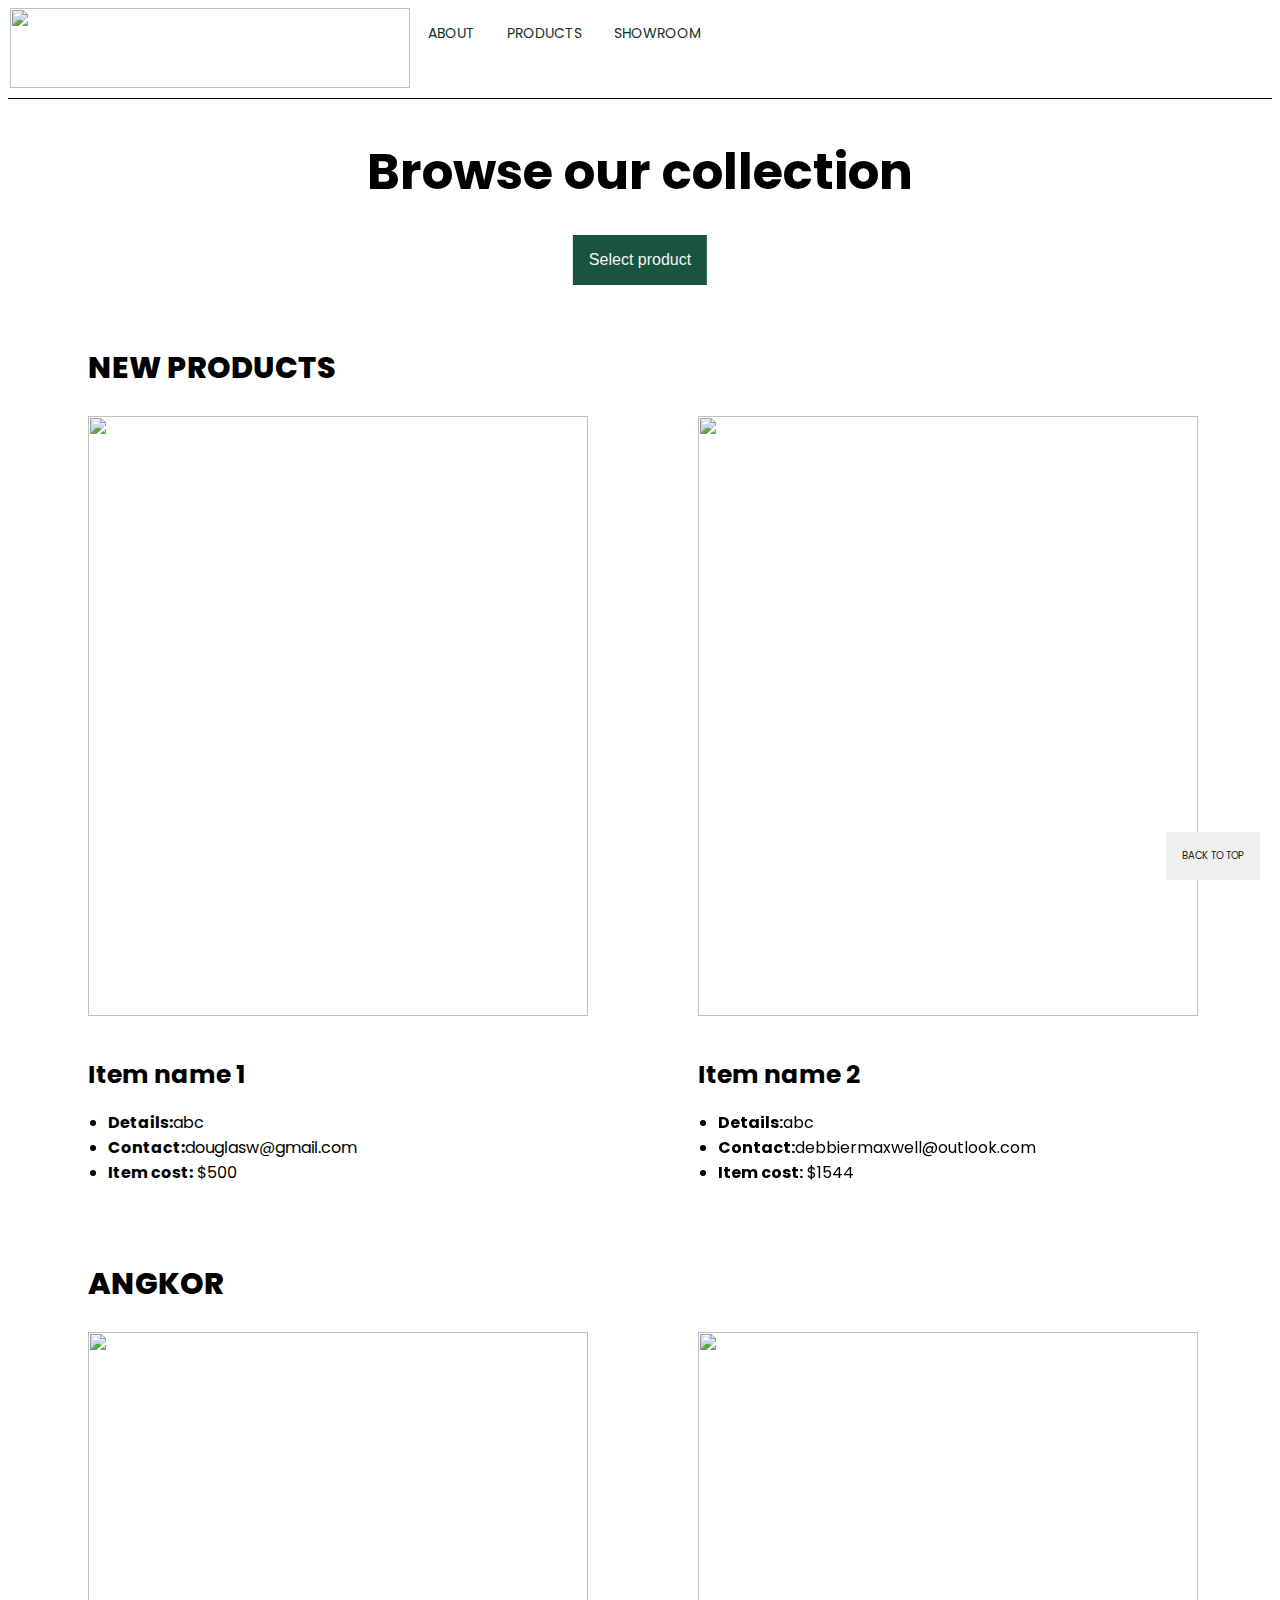
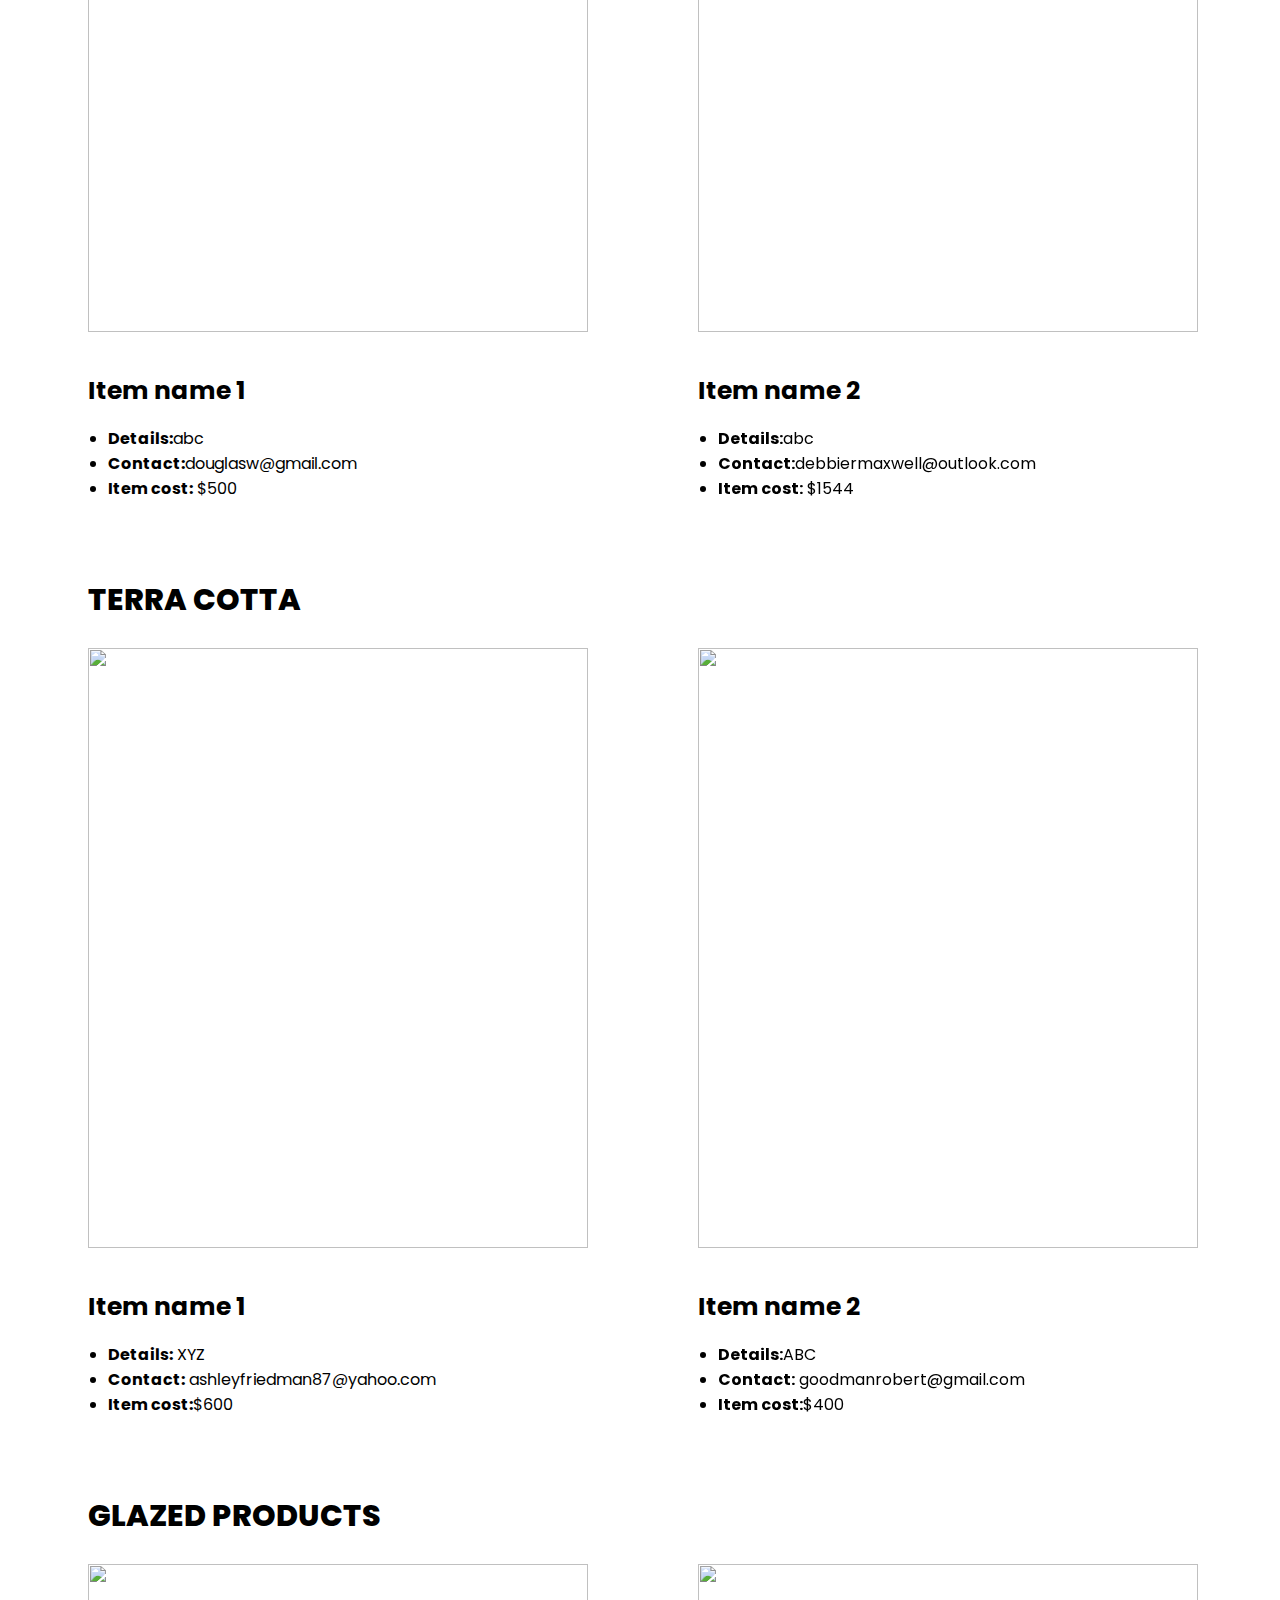
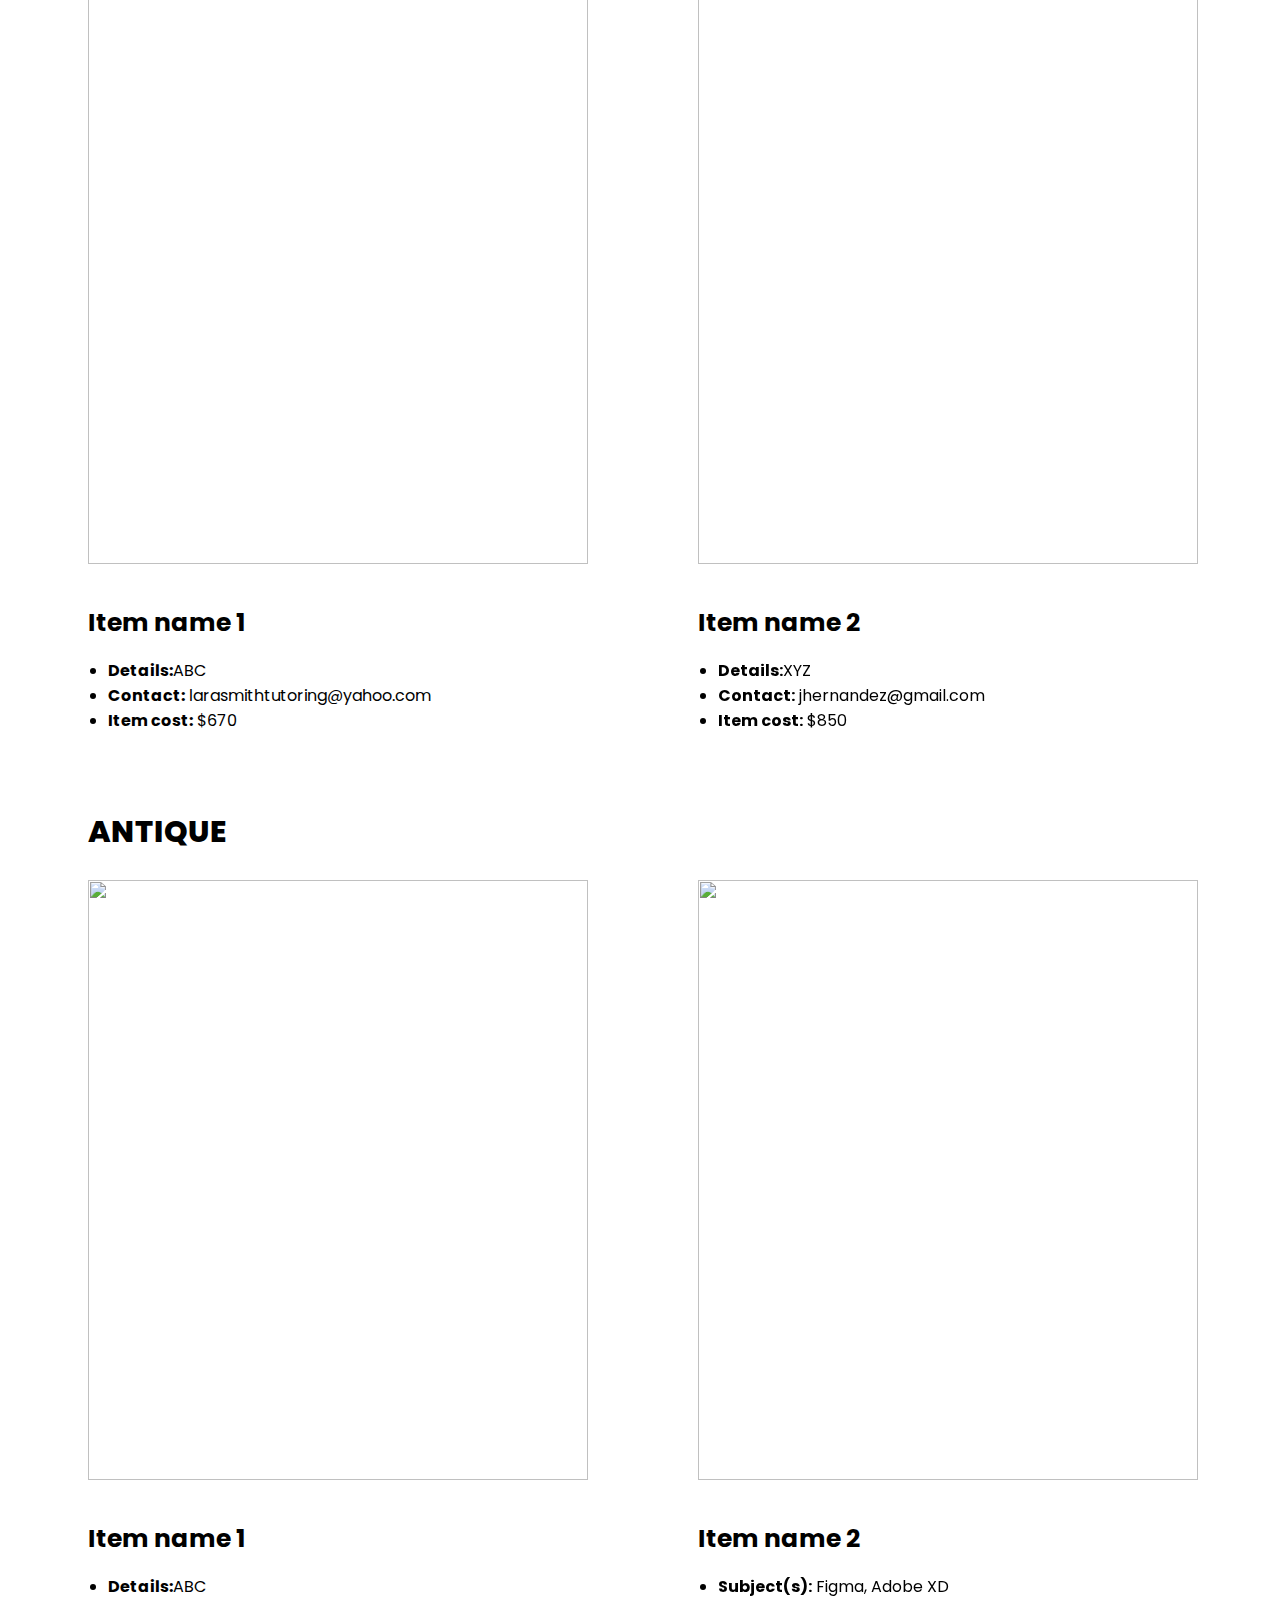
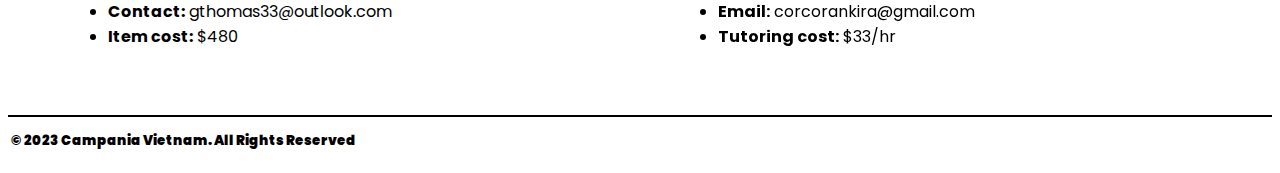
==== SEARCH.html @ 62d649ac "Add files via upload" ====
<!DOCTYPE html>
<html>

<head>
  <title>Campania Vietnam</title>
  <meta charset="utf-8">
  <meta name="viewport" content="width=device-width">
  <link href="search-style.css" rel="stylesheet" type="text/css" />
  <link rel="preconnect" href="https://fonts.googleapis.com">
  <link rel="preconnect" href="https://fonts.gstatic.com" crossorigin>
  <link href="https://fonts.googleapis.com/css2?family=Poppins:wght@200;400;700&display=swap" rel="stylesheet">
</head>

<body>
  <a class="backtop" href="#">Back to top</a>

  <div class="navBar" id="mainNavBar">
    <img src="C:\Users\lebao\Documents\Campania Pots\Campania VN (Dec 2020)\Letterhead.png" class="imagemain">
    <a id="aboutP" href="MAIN.html">ABOUT</a>
    <a id="productsP" href="SEARCH.html">PRODUCTS</a>
    <a id="showroomP" href="SHOWROOM.html">SHOWROOM</a>
  </div>
  <br>
  <h1 id="title">Browse our collection</h1>
  <br>
  <div class="dropdown">
    <button class="dropbtn" href="#">Select product</button>
    <div class="dropdown-content" href="#">
      <option id="downtown">NEW ITEMS</option>
      <option id="midtown">ANGKOR</option>
      <option id="markham">TERRA COTTA</option>
      <option id="mississauga">GLAZED</option>
      <option id="northYork">ANTIQUE</option>
    </div>
  </div>


  <h4 id="tDowntown">NEW PRODUCTS</h4>
  <br>
  <div class="row">
    <div class="column">
      <img id="Douglas" src="C:\Users\lebao\Desktop\Final Website Design\S_2.jpg">
      <div class="tutor1">
        <h3>Item name 1</h3>
        <ul class="h3">
          <li id="special"> <b>Details:</b>abc</li>
          <li id="special"> <b>Contact:</b>douglasw@gmail.com</li>
          <li id="special"> <b>Item cost:</b> $500 </li>
        </ul>
      </div>
    </div>
    <div class="column">
      <img src="C:\Users\lebao\Desktop\Final Website Design\new.jpg">
      <div class="tutor2">
        <h3>Item name 2</h3>
        <ul>
          <li id="special"> <b>Details:</b>abc</li>
          <li id="special"> <b>Contact:</b>debbiermaxwell@outlook.com</li>
          <li id="special"> <b>Item cost:</b> $1544 </li>
        </ul>
      </div>
    </div>
    <div class="column">
      <img src="C:\Users\lebao\Desktop\Final Website Design\new.jpg">
      <div class="tutor2">
        <h3>Item name 2</h3>
          <ul>
            <li id="special"> <b>Details:</b>abc</li>
            <li id="special"> <b>Contact:</b>debbiermaxwell@outlook.com</li>
            <li id="special"> <b>Item cost:</b> $1544 </li>
          </ul>
      </div>
    </div>
  </div>

  <h4 id="tMidtown">ANGKOR</h4>
  <br>
  <div class="row">
    <div class="column">
      <img id="Douglas" src="C:\Users\lebao\Desktop\Final Website Design\S_2.jpg">
      <div class="tutor1">
        <h3>Item name 1</h3>
        <ul>
          <li id="special"> <b>Details:</b>abc</li>
          <li id="special"> <b>Contact:</b>douglasw@gmail.com</li>
          <li id="special"> <b>Item cost:</b> $500 </li>
        </ul>
      </div>
    </div>
    <div class="column">
      <img src="C:\Users\lebao\Desktop\Final Website Design\new.jpg">
      <div class="tutor2">
        <h3>Item name 2</h3>
          <ul>
            <li id="special"> <b>Details:</b>abc</li>
            <li id="special"> <b>Contact:</b>debbiermaxwell@outlook.com</li>
            <li id="special"> <b>Item cost:</b> $1544 </li>
          </ul>
      </div>
    </div>
    <div class="column">
      <img src="C:\Users\lebao\Desktop\Final Website Design\new.jpg">
      <div class="tutor2">
        <h3>Item name 2</h3>
          <ul>
            <li id="special"> <b>Details:</b>abc</li>
            <li id="special"> <b>Contact:</b>debbiermaxwell@outlook.com</li>
            <li id="special"> <b>Item cost:</b>$1544</li>
          </ul>
      </div>
    </div>
  </div>

  <h4 id="tMarkham">TERRA COTTA</h4>
  <br>
  <div class="row">
    <div class="column">
      <img src="C:\Users\lebao\Desktop\Final Website Design\Med.jpg">
      <div class="tutor5">
        <h3 id="tNAMES">Item name 1</h3>
        <ul>
          <li id="special"> <b>Details:</b> XYZ</li>
          <li id="special"> <b>Contact:</b> ashleyfriedman87@yahoo.com</li>
          <li id="special"> <b>Item cost:</b>$600</li>
        </ul>
      </div>
    </div>
    <div class="column">
      <img src="C:\Users\lebao\Desktop\Final Website Design\Coral.jpg">
      <div class="tutor6">
        <h3>Item name 2</h3>
        <ul>
          <li id="special"> <b>Details:</b>ABC</li>
          <li id="special"> <b>Contact:</b> goodmanrobert@gmail.com</li>
          <li id="special"> <b>Item cost:</b>$400</li>
        </ul>
      </div>
    </div>
    <div class="column">
      <img src="C:\Users\lebao\Desktop\Final Website Design\Coral.jpg">
      <div class="tutor6">
        <h3>Item name 3</h3>
        <ul>
          <li id="special"> <b>Details:</b>XYZ</li>
          <li id="special"> <b>Contact:</b> goodmanrobert@gmail.com</li>
          <li id="special"> <b>Item cost:</b>$400</li>
        </ul>
      </div>
    </div>
  </div>

  <h4 id="tMississauga">GLAZED PRODUCTS</h4>
  <br>
  <div class="row">
    <div class="column">
      <img src="C:\Users\lebao\Desktop\Final Website Design\graphite.jpg">
      <div class="tutor7">
        <h3>Item name 1</h3>
        <ul>
          <li id="special"> <b>Details:</b>ABC</li>
          <li id="special"> <b>Contact:</b> larasmithtutoring@yahoo.com</li>
          <li id="special"> <b>Item cost:</b> $670 </li>
        </ul>
      </div>
    </div>
    <div class="column">
      <img src="C:\Users\lebao\Desktop\Final Website Design\TC.jpg">
      <div class="tutor8">
        <h3>Item name 2</h3>
        <ul>
          <li id="special"> <b>Details:</b>XYZ</li>
          <li id="special"> <b>Contact:</b> jhernandez@gmail.com</li>
          <li id="special"> <b>Item cost:</b> $850</li>
        </ul>
      </div>
    </div>
    <div class="column">
      <img src="C:\Users\lebao\Desktop\Final Website Design\Coral.jpg">
      <div class="tutor6">
        <h3>Item name 3</h3>
        <ul>
          <li id="special"> <b>Details:</b>ABC</li>
          <li id="special"> <b>Contact:</b> goodmanrobert@gmail.com</li>
          <li id="special"> <b>Ietm cost:</b> $402 </li>
        </ul>
      </div>
    </div>
  </div>

  <h4 id="tNorthYork">ANTIQUE</h4>
  <br>
  <div class="row">
    <div class="column">
      <img src="C:\Users\lebao\Desktop\Final Website Design\angkor.jpg">
      <div class="tutor9">
        <h3>Item name 1</h3>
        <ul>
          <li id="special"> <b>Details:</b>ABC</li>
          <li id="special"> <b>Contact:</b> gthomas33@outlook.com</li>
          <li id="special"> <b>Item cost:</b> $480 </li>
        </ul>
      </div>
    </div>
    <div class="column">
      <img src="C:\Users\lebao\Desktop\Final Website Design\angkor.jpg">
      <div class="tutor8">
        <h3>Item name 2</h3>
        <ul>
          <li id="special"> <b>Subject(s):</b> Figma, Adobe XD</li>
          <li id="special"> <b>Email:</b> corcorankira@gmail.com</li>
          <li id="special"> <b>Tutoring cost:</b> $33/hr </li>
        </ul>
      </div>
    </div>
  </div>
  <br><br><br>
  <script>
    //change box color when mouseover header boxes
    var aP = document.querySelector("#aboutP");
    var sP = document.querySelector("#productsP");
    var bP = document.querySelector("#showroomP");
    aP.addEventListener("mouseover",boxColor);
    aP.addEventListener("mouseout",boxReg);
    sP.addEventListener("mouseover",boxColor);
    sP.addEventListener("mouseout",boxReg);
    bP.addEventListener("mouseover",boxColor);
    bP.addEventListener("mouseout",boxReg);

    function boxColor(){
      this.style.backgroundColor="#19543E";
    }
    function boxReg(){
      this.style.backgroundColor="transparent";
    }


    //scroll to corresponding header when selected from dropdown menu
    var dt = document.querySelector("#downtown");
    var mt = document.querySelector("#midtown");
    var mk = document.querySelector("#markham");
    var ms = document.querySelector("#mississauga");
    var ny = document.querySelector("#northYork");
    dt.addEventListener("click", scrollDT);
    dt.addEventListener("mouseover",fieldColor);
    dt.addEventListener("mouseout",fieldReg);
    mt.addEventListener("click", scrollMT);
    mt.addEventListener("mouseover",fieldColor);
    mt.addEventListener("mouseout",fieldReg);
    mk.addEventListener("click", scrollMK);
    mk.addEventListener("mouseover",fieldColor);
    mk.addEventListener("mouseout",fieldReg);
    ms.addEventListener("click", scrollMS);
    ms.addEventListener("mouseover",fieldColor);
    ms.addEventListener("mouseout",fieldReg);
    ny.addEventListener("click", scrollNY);
    ny.addEventListener("mouseover",fieldColor);
    ny.addEventListener("mouseout",fieldReg);
    
    function scrollDT() {
      var sDT = document.getElementById("tDowntown");
      sDT.scrollIntoView({behavior: 'smooth'}, true);
    }

    function fieldColor(){
      this.style.backgroundColor="#808080"
    }

    function fieldReg(){
      this.style.backgroundColor="transparent"
    }

    function scrollMT() {
      var sMT = document.getElementById("tMidtown");
      sMT.scrollIntoView({behavior: 'smooth'}, true);
    }

    function scrollMK() {
      var sMK = document.getElementById("tMarkham");
      sMK.scrollIntoView({behavior: 'smooth'}, true);
    }

    function scrollMS() {
      var sMS = document.getElementById("tMississauga");
      sMS.scrollIntoView({behavior: 'smooth'}, true);
    }

    function scrollNY() {
      var sNY = document.getElementById("tNorthYork");
      sNY.scrollIntoView({behavior: 'smooth'}, true);
    }

  </script>
</body>

<section class="footer">
    <div class="footer">
      <table style="width:100%">
        <tbody>
          <tr>
            <td style="width:70%">
              <h5 id="footerHome"><b>© 2023 Campania Vietnam. All Rights Reserved<b></a></h5>
            </td>
          </tr>
        </tbody>
      </table>
    </div>
  </section>

</html>
---- search-style.css ----
html{
  scroll-behavior: smooth;
}

.row{
  display: inline-flex;
}

.column{
  flex: 50%;
}

.column1{
  float: 20%;
}

#title{
  text-align: center;
  margin-bottom: auto;
}

.dropbtn{
  background-color: #19543E;
  color: whitesmoke;
  padding: 16px;
  font-size: 16px;
  border: none;
}

.dropdown{
  position: relative;
  display: inline-block;
  left: 50%;
  transform: translateX(-50%);
}

.dropdown-content{
  display: none;
  position: absolute;
  background-color: #f1f1f1;
  min-width: 160px;
  box-shadow: 0px 8px 16px 0px rgba(0,0,0,0.2);
  z-index: 1;
}

.dropdown-content a {
  color: black;
  padding: 12px 16px;
  text-decoration: none;
  display: block;
}
.dropdown-content a:hover {background-color:#0F3325;}

.dropdown:hover .dropdown-content {display: block;}

.dropdown:hover .dropbtn {background-color:#0F3325;}

.navBar{
  overflow: hidden;
  top: 0;
  width: 100%;
  bottom: 50px;
  z-index: 10;
  border-bottom: solid 1px;
}
div{
  display: block;
}

a{
  color: #0F3325;
  text-decoration: none;
  font-size: 14px;
  font-family: 'Poppins';
  text-transform: uppercase;
}

a:hover {
color: white;
}

.navBar a{
  float: left;
  line-height: 22px;
  padding-top: 14px;
  padding-right: 16px;
  padding-bottom: 14px;
  padding-left: 16px;
}

.imagemain
{
  width:400px;
  height:80px;
  object-fit: contain;
  object-position: 15px;
  float: left;
  padding-right: 2px;
  padding-left: 2px;
  padding-bottom: 10px;
}

img{
  width:500px;
  height:600px;
  object-fit: cover;
  object-position:-65px;
  float: left;
  padding-right:30px;
  padding-bottom:40px;
  padding-left:80px;
}

.backtop
{
  position: fixed;
  opacity: 90%;
  bottom: 20px;
  right: 20px;
  background-color: #EEEEEE;
  color: black;
  padding: 16px;
  font-size: 10px;
  border: none;
  float: right;
}

h1, h2, h3, h4, h5, h6{
  font-family: 'Poppins';
  color: #000000;
  margin: 0px;
}
h1{
  margin-top: 10px;
  margin-bottom: 40px;
  font-size: 50px;
}
h2{
  font-size: 30px;
}
h3{
  font-weight: 700;
  font-size: 25px;
  text-align: left;
  padding-left: 80px;
}

h4{
  font-weight: 750;
  font-size: 30px;
  margin-top: 60px;
  padding-left: 80px;
}

h6{
font-weight: 3;
font-size: 15px;
margin-top: 5px;
}
.footer{
  overflow: hidden;
  top: 50px;
  bottom: 0px;
  z-index: 10;
  border-top: solid 1px;
  line-height: 42px;
}
.footer a{
  float: right;
  font-size: 12px;
  font-weight: 400;
  padding-right: 8px;
  padding-left: 8px;
  text-align: center;
}
#footerHome{
  float: left;
}
body {
  font-family: 'Poppins';
  color: #000000;
}
/* Style inputs */
input[type=text], select, textarea {
  width: 100%;
  padding: 12px;
  border: 1px solid #ccc;
  margin-top: 6px;
  margin-bottom: 16px;
  resize: vertical;
  font-family: Poppins;
}
input[type=submit] {
  background-color: #19543E;
  color: black;
  padding: 12px 20px;
  border: none;
  cursor: pointer;
}
input[type=submit]:hover {
  background-color: #0F3325;
  color: black;
}

ul {
  position: relative;
  padding-left: 100px;
}
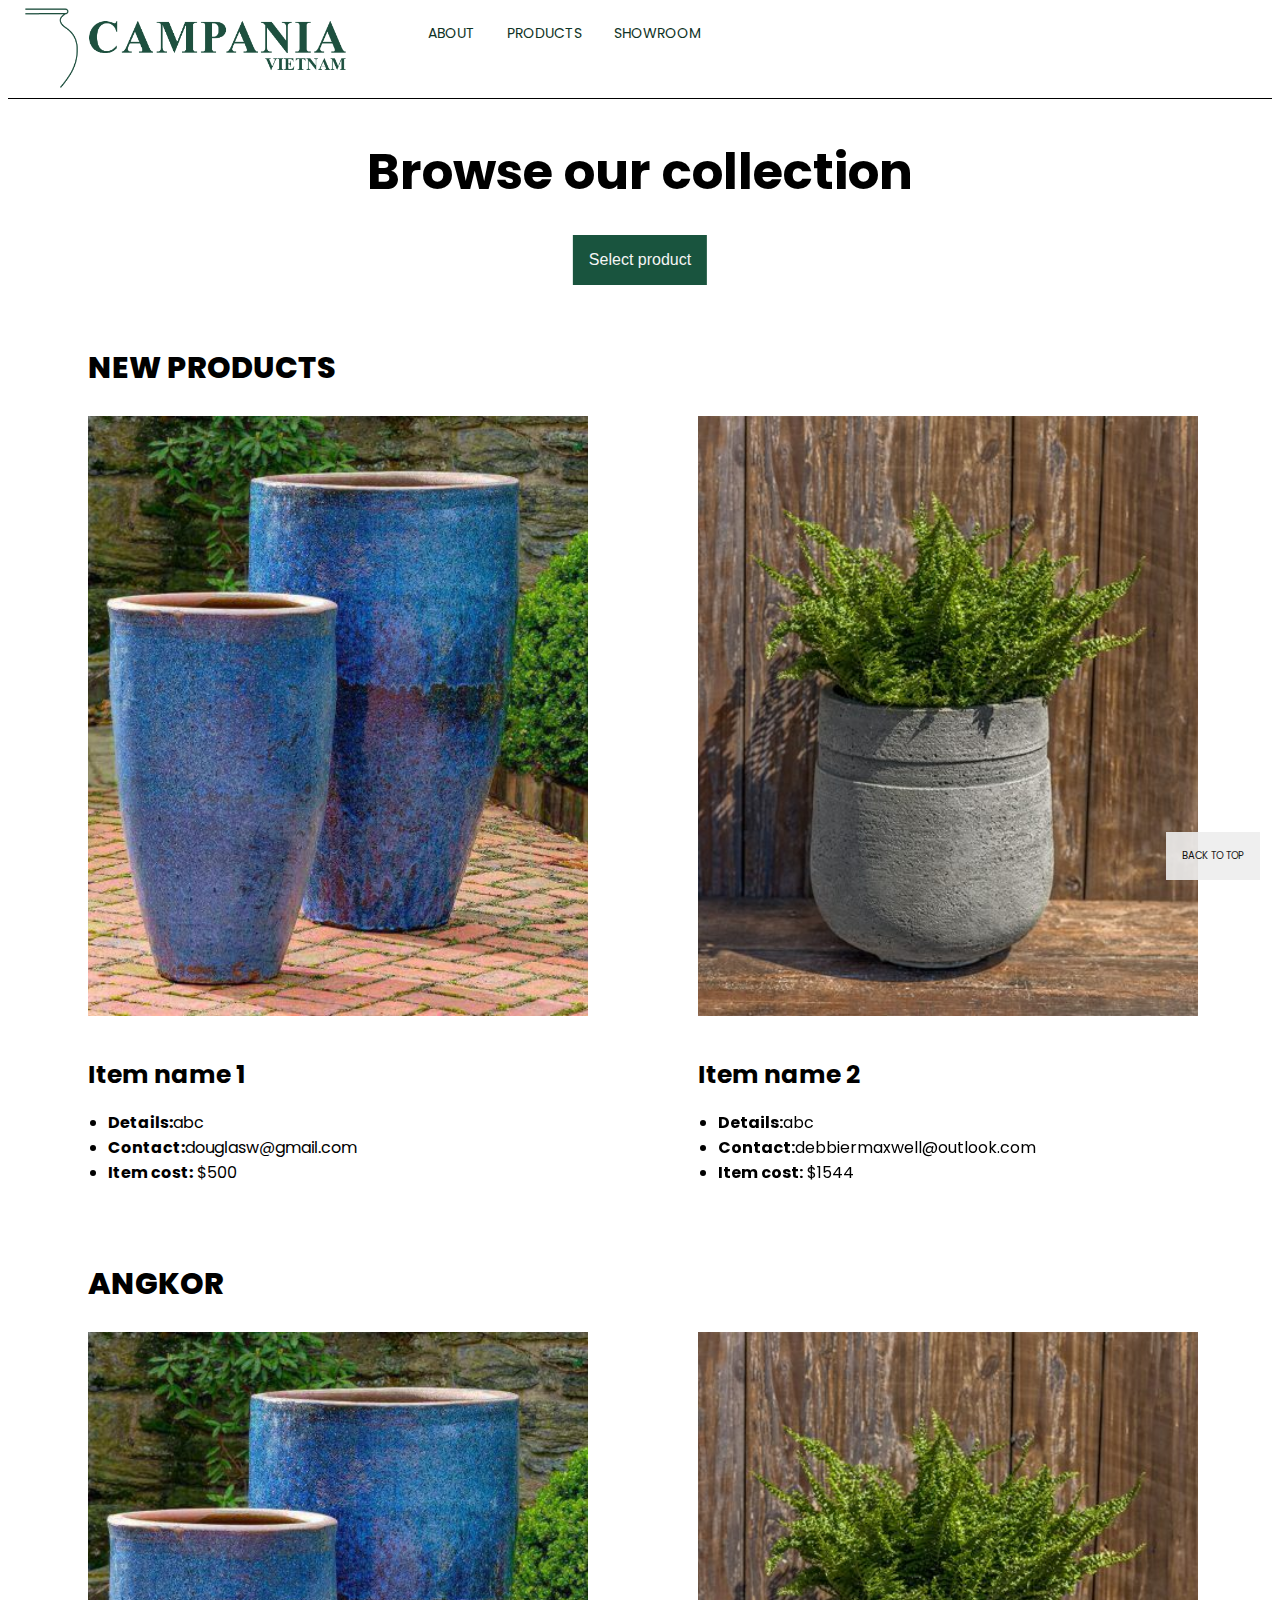
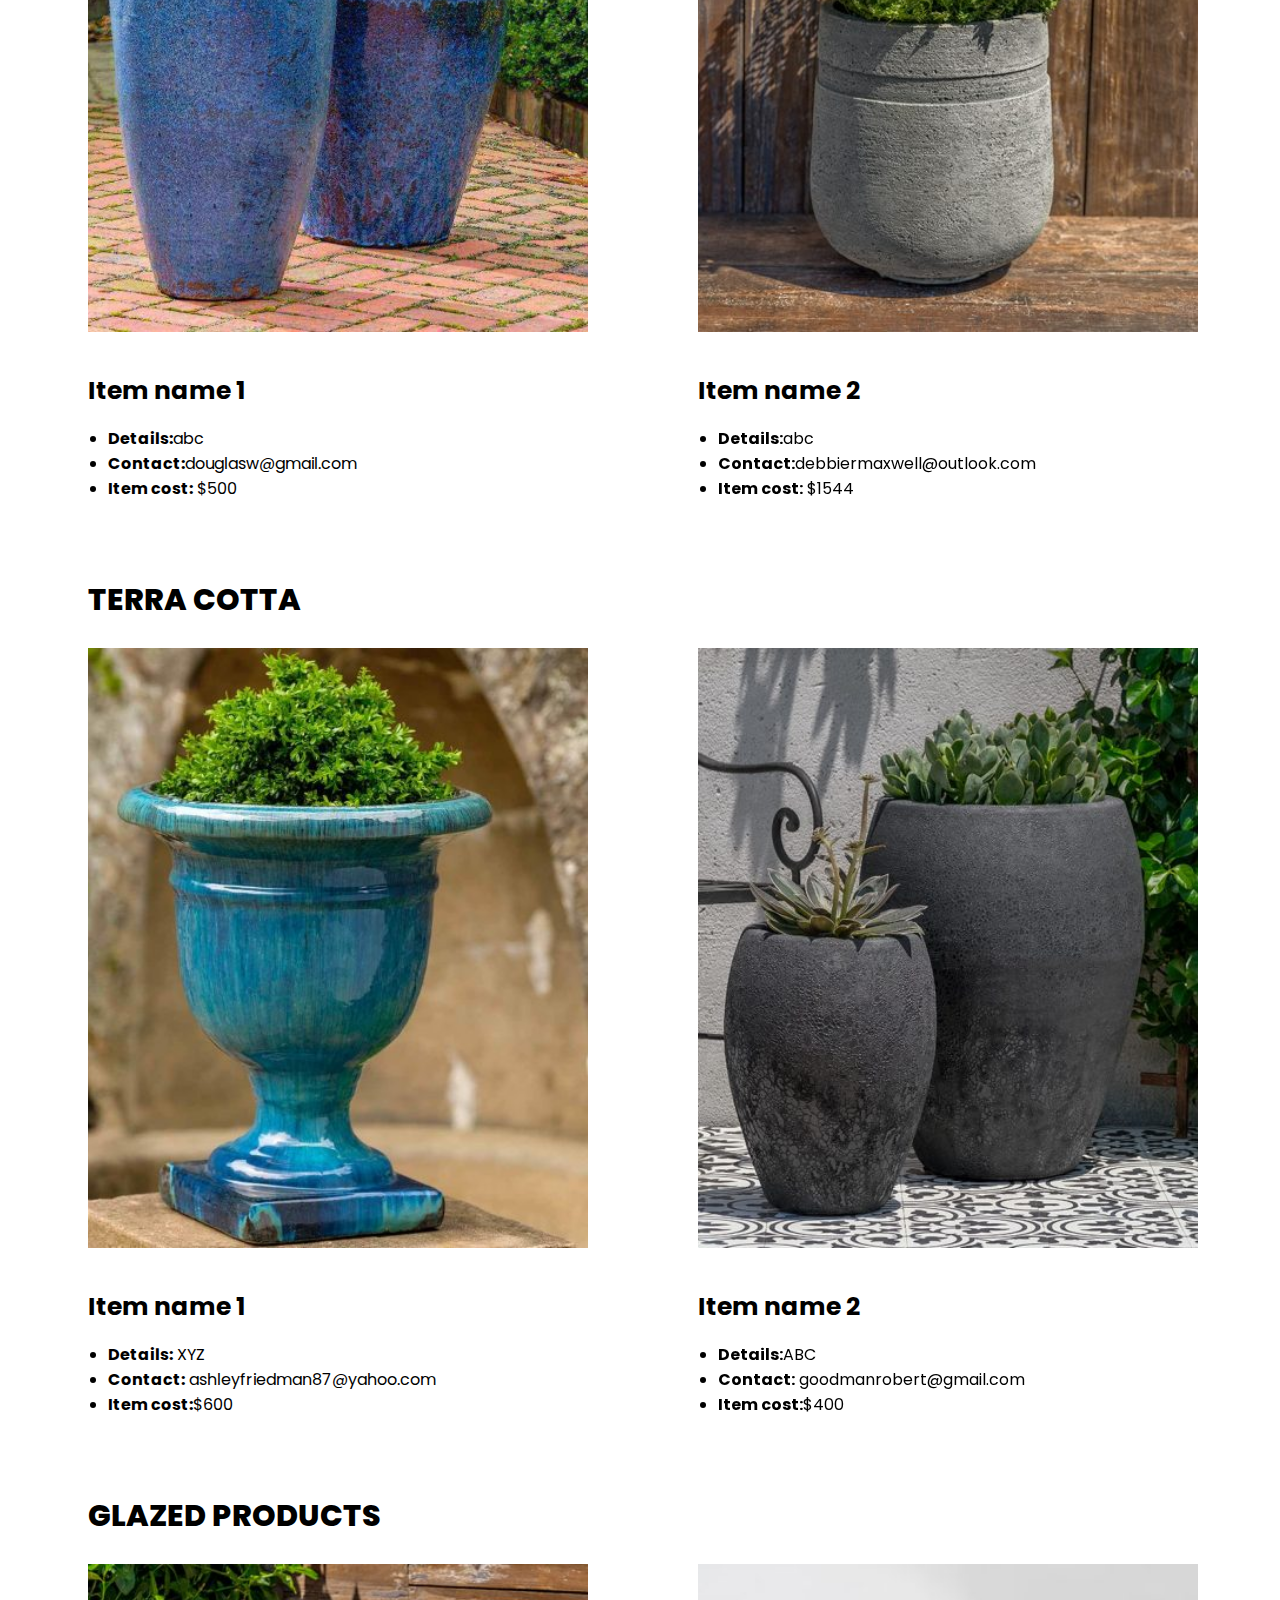
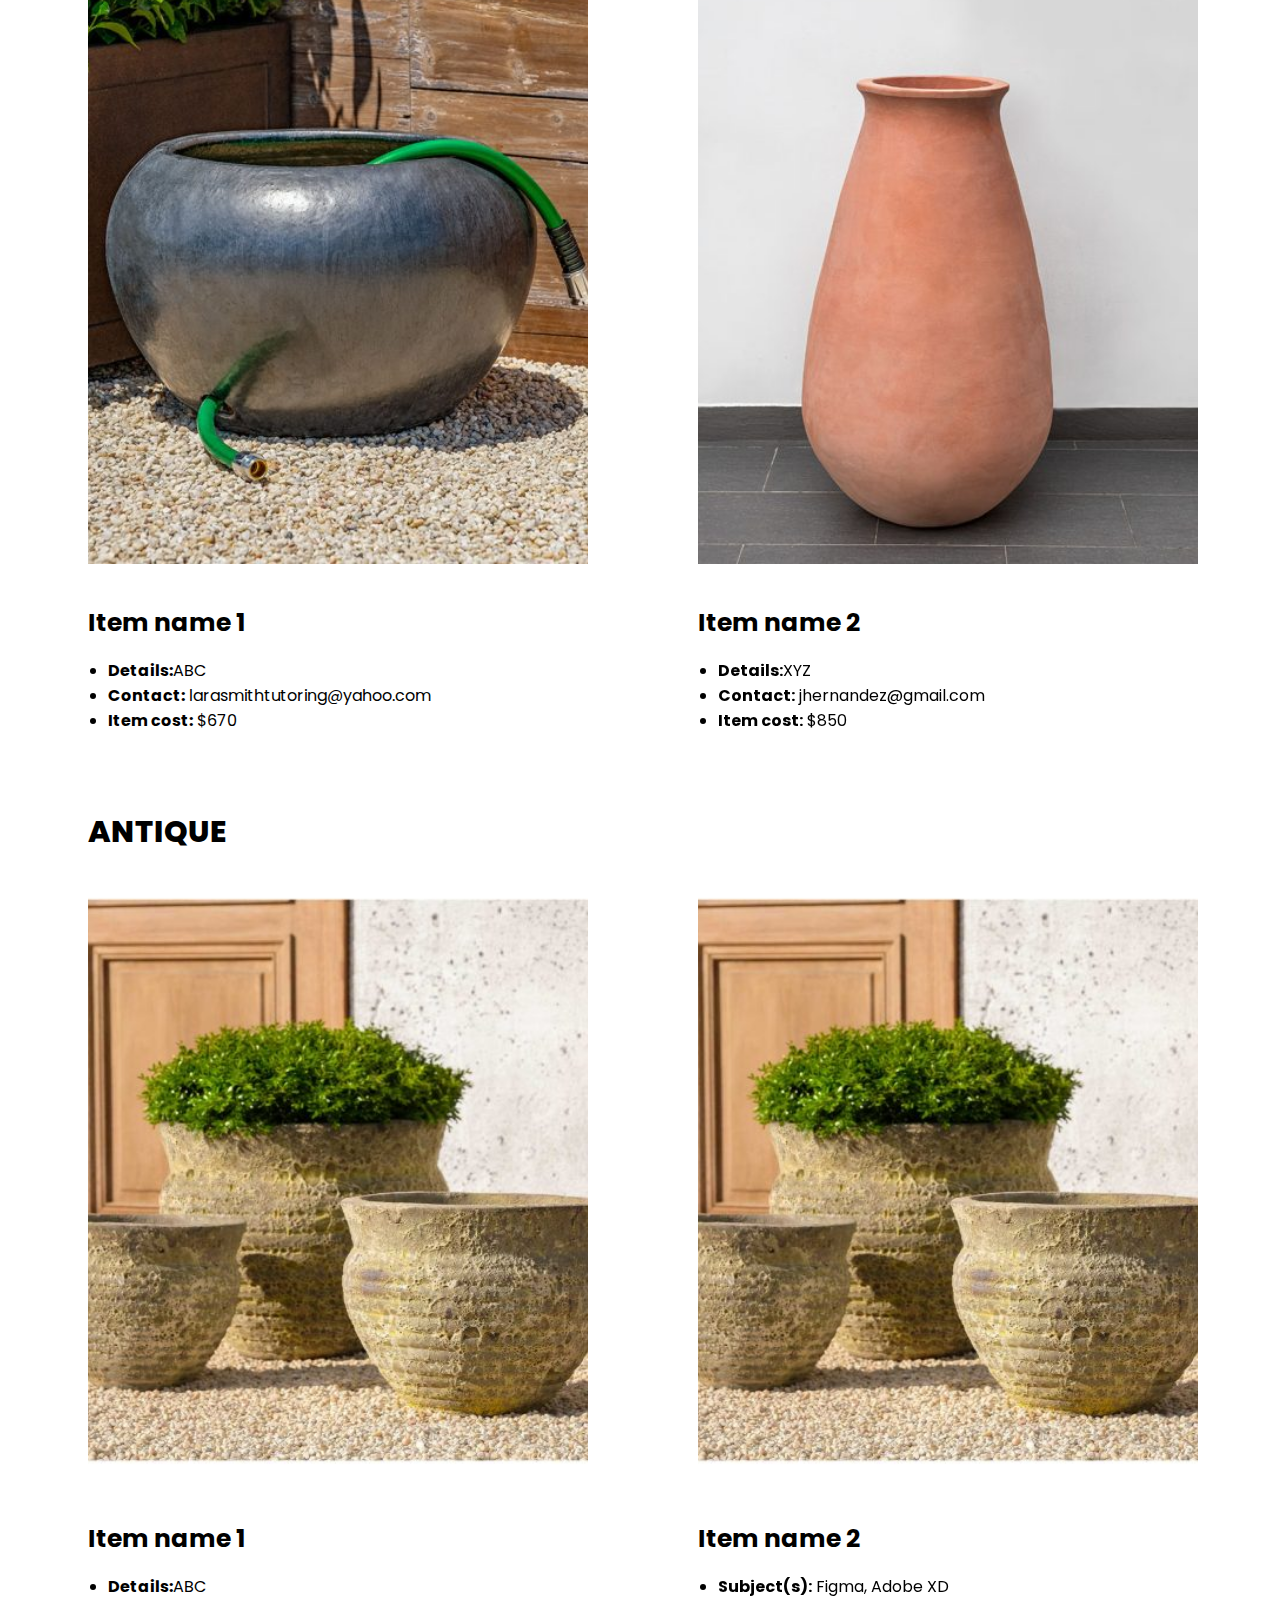
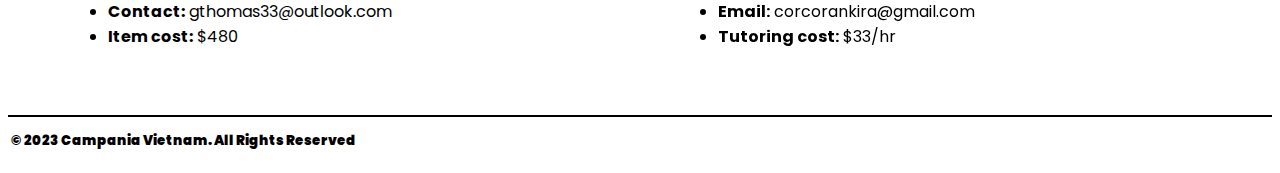
==== commit f6339fc5: "Update SEARCH.html" ====
--- a/SEARCH.html
+++ b/SEARCH.html
@@ -15,8 +15,8 @@
   <a class="backtop" href="#">Back to top</a>
 
   <div class="navBar" id="mainNavBar">
-    <img src="C:\Users\lebao\Documents\Campania Pots\Campania VN (Dec 2020)\Letterhead.png" class="imagemain">
-    <a id="aboutP" href="MAIN.html">ABOUT</a>
+    <img src="images/Letterhead.png" class="imagemain" alt="">
+    <a id="aboutP" href="index.html">ABOUT</a>
     <a id="productsP" href="SEARCH.html">PRODUCTS</a>
     <a id="showroomP" href="SHOWROOM.html">SHOWROOM</a>
   </div>
@@ -39,7 +39,7 @@
   <br>
   <div class="row">
     <div class="column">
-      <img id="Douglas" src="C:\Users\lebao\Desktop\Final Website Design\S_2.jpg">
+      <img id="Douglas" src="images/S_2.jpg" alt="">
       <div class="tutor1">
         <h3>Item name 1</h3>
         <ul class="h3">
@@ -50,7 +50,7 @@
       </div>
     </div>
     <div class="column">
-      <img src="C:\Users\lebao\Desktop\Final Website Design\new.jpg">
+      <img src="images/new.jpg" alt="">
       <div class="tutor2">
         <h3>Item name 2</h3>
         <ul>
@@ -61,7 +61,7 @@
       </div>
     </div>
     <div class="column">
-      <img src="C:\Users\lebao\Desktop\Final Website Design\new.jpg">
+      <img src="images/new.jpg" alt="">
       <div class="tutor2">
         <h3>Item name 2</h3>
           <ul>
@@ -77,7 +77,7 @@
   <br>
   <div class="row">
     <div class="column">
-      <img id="Douglas" src="C:\Users\lebao\Desktop\Final Website Design\S_2.jpg">
+      <img id="Douglas" src="images/S_2.jpg" alt="">
       <div class="tutor1">
         <h3>Item name 1</h3>
         <ul>
@@ -88,7 +88,7 @@
       </div>
     </div>
     <div class="column">
-      <img src="C:\Users\lebao\Desktop\Final Website Design\new.jpg">
+      <img src="images/new.jpg" alt="">
       <div class="tutor2">
         <h3>Item name 2</h3>
           <ul>
@@ -99,7 +99,7 @@
       </div>
     </div>
     <div class="column">
-      <img src="C:\Users\lebao\Desktop\Final Website Design\new.jpg">
+      <img src="images/new.jpg" alt="">
       <div class="tutor2">
         <h3>Item name 2</h3>
           <ul>
@@ -115,7 +115,7 @@
   <br>
   <div class="row">
     <div class="column">
-      <img src="C:\Users\lebao\Desktop\Final Website Design\Med.jpg">
+      <img src="images/Med.jpg" alt="">
       <div class="tutor5">
         <h3 id="tNAMES">Item name 1</h3>
         <ul>
@@ -126,7 +126,7 @@
       </div>
     </div>
     <div class="column">
-      <img src="C:\Users\lebao\Desktop\Final Website Design\Coral.jpg">
+      <img src="images/Coral.jpg" alt="">
       <div class="tutor6">
         <h3>Item name 2</h3>
         <ul>
@@ -137,7 +137,7 @@
       </div>
     </div>
     <div class="column">
-      <img src="C:\Users\lebao\Desktop\Final Website Design\Coral.jpg">
+      <img src="images/Coral.jpg" alt="">
       <div class="tutor6">
         <h3>Item name 3</h3>
         <ul>
@@ -153,7 +153,7 @@
   <br>
   <div class="row">
     <div class="column">
-      <img src="C:\Users\lebao\Desktop\Final Website Design\graphite.jpg">
+      <img src="images/graphite.jpg" alt="">
       <div class="tutor7">
         <h3>Item name 1</h3>
         <ul>
@@ -164,7 +164,7 @@
       </div>
     </div>
     <div class="column">
-      <img src="C:\Users\lebao\Desktop\Final Website Design\TC.jpg">
+      <img src="images/TC.jpg" alt="">
       <div class="tutor8">
         <h3>Item name 2</h3>
         <ul>
@@ -175,7 +175,7 @@
       </div>
     </div>
     <div class="column">
-      <img src="C:\Users\lebao\Desktop\Final Website Design\Coral.jpg">
+      <img src="images/Coral.jpg" alt="">
       <div class="tutor6">
         <h3>Item name 3</h3>
         <ul>
@@ -191,7 +191,7 @@
   <br>
   <div class="row">
     <div class="column">
-      <img src="C:\Users\lebao\Desktop\Final Website Design\angkor.jpg">
+      <img src="images/angkor.jpg" alt="">
       <div class="tutor9">
         <h3>Item name 1</h3>
         <ul>
@@ -202,7 +202,7 @@
       </div>
     </div>
     <div class="column">
-      <img src="C:\Users\lebao\Desktop\Final Website Design\angkor.jpg">
+      <img src="images/angkor.jpg" alt="">
       <div class="tutor8">
         <h3>Item name 2</h3>
         <ul>
